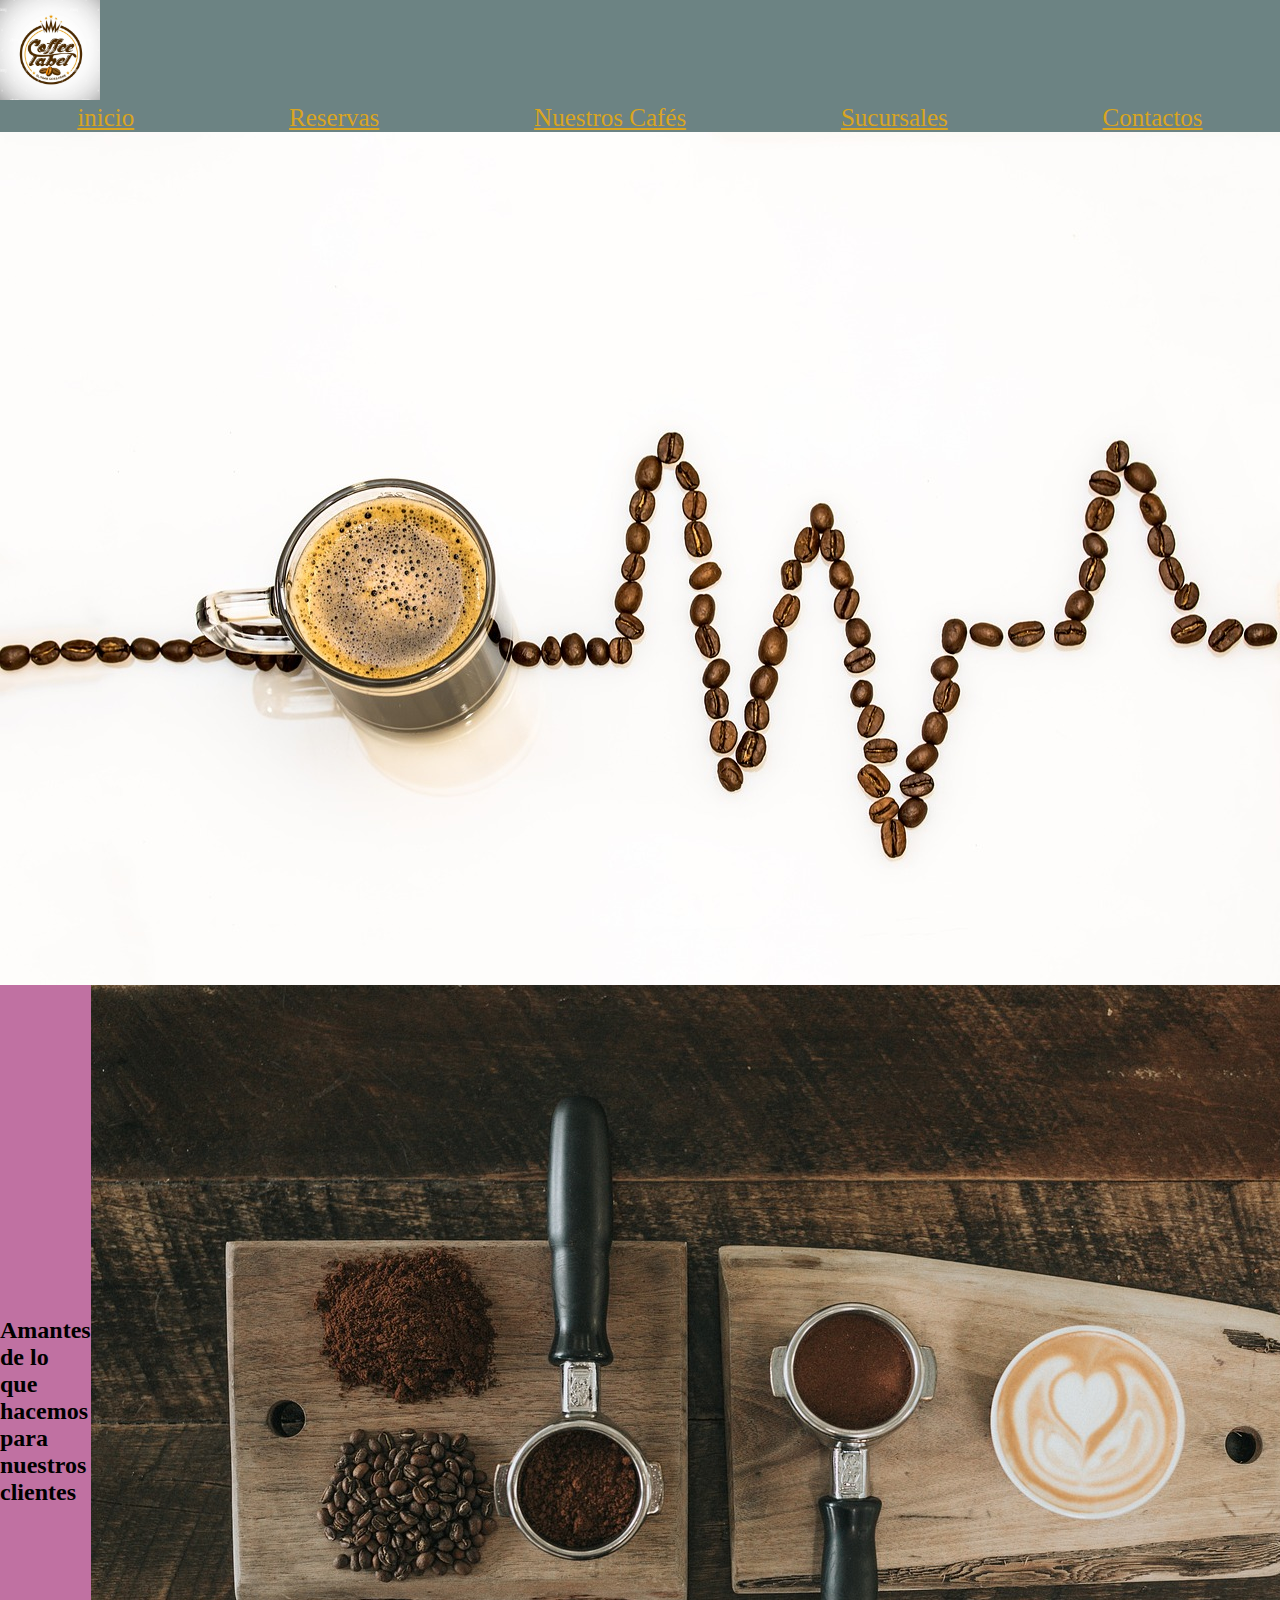
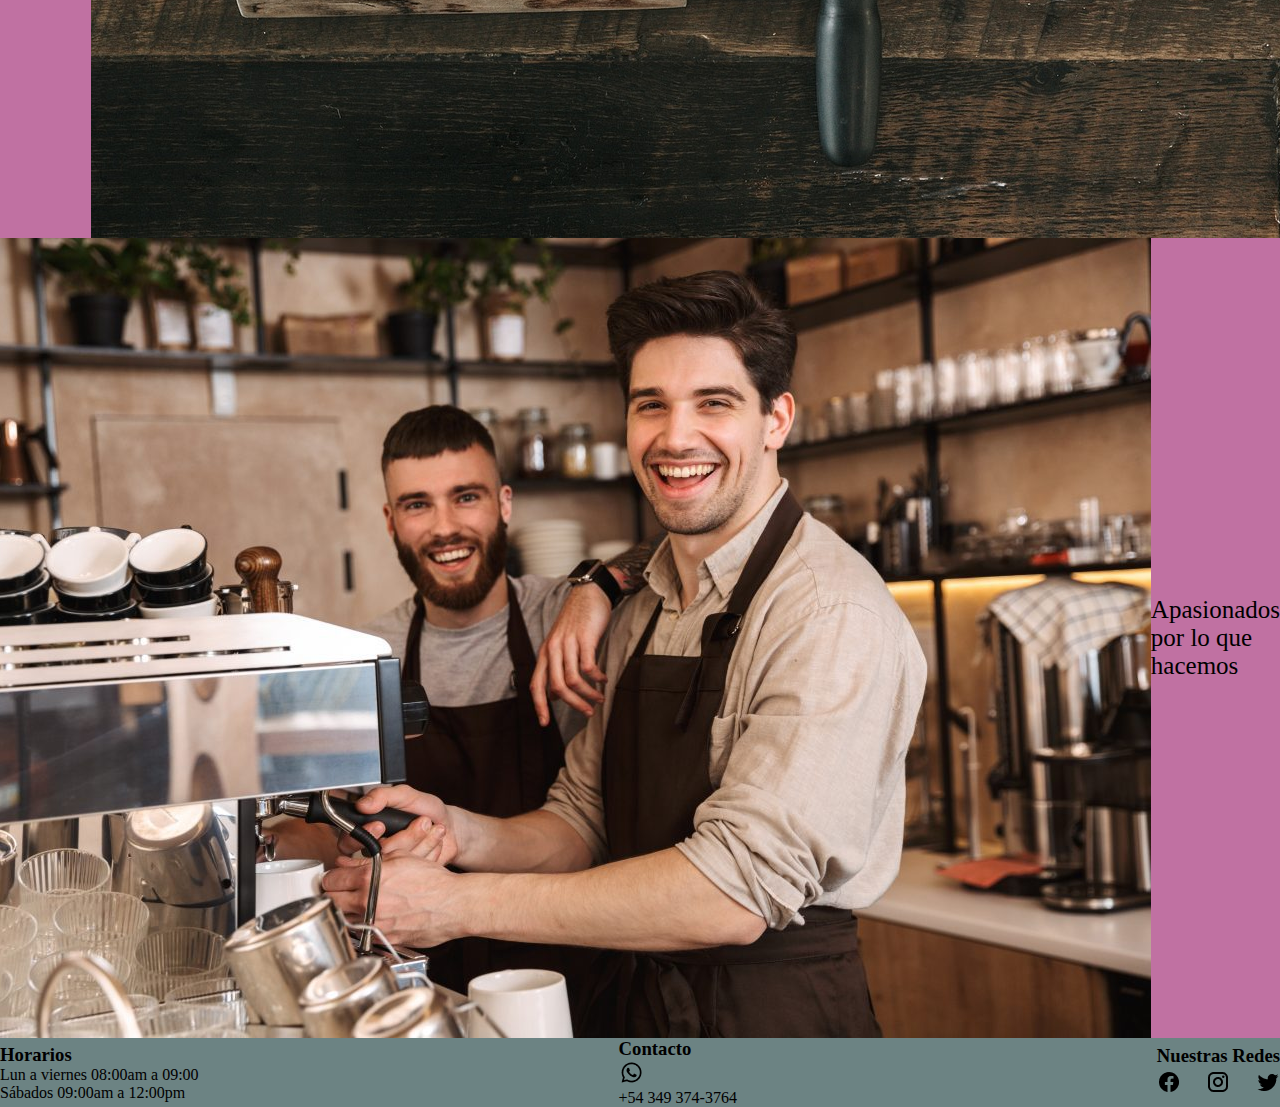
==== index.html @ 88691eef "seg entregagit" ====
<!DOCTYPE html>
<html lang="en">
<head>
    <meta charset="UTF-8">
    <meta http-equiv="X-UA-Compatible" content="IE=edge">
    <meta name="viewport" content="width=device-width, initial-scale=1.0">
    <title>inicio</title>
    <link rel="stylesheet" href="./css/style.css">
</head>
<body class="body_index">
    <!-- Encabezado -->
    <header class="encabezado-index">
        <img src="./assets/vector-logo-de-cafe-etiqueta-creativas-para-un-negocio-del-cafe-ehbxm4.jpg " alt="" class="img-index">
        <nav id="navbar">
            <ul class="list-indx">
                <li>
                    <a href="./index.html">inicio</a>
                </li>
                <li>
                    <a href="./pages/Reservas.html">Reservas</a>
                </li>
                <li>
                    <a href="./pages/Nuestros-Cafés.html">Nuestros Cafés</a>
                </li>
                <li>
                    <a href="./pages/Sucursal.html">Sucursales</a>
                </li>
                <li>
                    <a href="./pages/Contactos.html">Contactos</a>
                </li>
            </ul>
        </nav>
    </header>
    <!-- Contenido central -->
    <main class="main-index">
    <h1 class="h1_index">
        Bienvenidos al mundo del café
    </h1>
<img src="./assets/coffee-cup-g10022c1b5_1280.jpg" alt="" class="img-main">
    </main>
    <section class="section-indx">
    <h2 class="h2-index">Amantes de lo que hacemos para nuestros clientes</h2>
    <img src="./assets/coffee-gb910ad54b_1280.jpg" alt="">
    </section>
    <section class="sect-index">
        <p class="p-index">
            Apasionados por lo que hacemos
        </p>
        <img src="./assets/Barista-1200x800.jpg" alt="">
    </section>
    <!-- Pie de pagina -->
    <footer class="pie_footer">
            <div>
                <h3>Horarios</h3>
                <p>Lun a viernes 08:00am a 09:00</p>
                <p>Sábados 09:00am a 12:00pm</p>
            </div>
            <div>
                <h3>Contacto</h3>
                <ul class="wsp-footer">
                    <li>
                        <a href="https://api.whatsapp.com/send/?phone=5491130885830" target="_blank"><img src="./assets/whatsapp.png" alt="IconoWhats'App"></a>
                    </li>
                </ul>
                <p>+54 349 374-3764</p>                      
                    </div>
            <div>
                <h3>Nuestras Redes</h3>
                <ul class="list-footer">
                    <li>
                    <a href="https://www.facebook.com/" target="_blank"><img src="./assets/facebook.png" alt=""></a>
                    </li>
                    <li>
                    <a href="https://www.instagram.com/" target="_blank"><img src="./assets/instagram.png" alt="icono instagram"></a>
                    </li> 
                    <li>
                        <a href="https://twitter.com/" target="_blank"><img src="./assets/twitter.png" alt="icono twitter"></a>
                    </li>
                </ul>
            </div>
    </footer>
</body>
</html>
---- css/style.css ----
/*Pie pagina index*/
*{
    margin: 0;
    padding: 0;
}
.encabezado-index{
    background-color: rgb(108, 131, 131);
}
.img-index{
width: 100px;
height: 100px;
}
#navbar ul li a{
    
    list-style-type: none;
    display: inline-block;
    color: goldenrod;
}
/*pie pag footer index*/
.pie_footer
{
    background-color: rgb(108, 131, 131);

}
.h1_index{
font-family: cursive; 
font-style: inherit;
grid-area: h1indx;


}
.h2-index{
    font-family: cursive; 
    font-style: inherit;    
}
/*boody */
.body_index{
    background-color: rgb(192, 113, 162);
}
.p-index{
    font-family: cursive; 
    font-style: inherit;
    font-size: 25px;   
}


/*encabezado contactos*/
.encabezado-contactos{
    background-color: rgb(108, 131, 131);
}

/*Logo Contactos*/
.img-contactos{
    width: 100px;
height: 100px;
}

/*body contacto*/
.body-contacto{
    background-image: url(../assets/Rectangle\ 29.png);
    background-repeat: no-repeat;
    background-position: center center;
    background-size: cover;
}
/*main contacto*/

/**.main-contactos{
    width: 50px ;
    height: 50px;
    background-position: center center;
}

/*nav contacto*/
.navbar-contacto ul li a{
list-style-type: none;
    display: inline-block;
    color: goldenrod;
}

/*pie pagina contactos*/
.pie-contactos{
    background-color: rgb(108, 131, 131);
}

/*encabezado nuestros cafes*/
.encabezado-cafes{
    background-color: rgb(108, 131, 131);
}

/*Logo Cafe*/
.img-cafe{
    width: 100px;
height: 100px;
}

/*nav cafe*/
.navbar-cafe ul li a{
    list-style-type: none;
    display: inline-block;
    color: goldenrod;
}

/*pie pag nuestros cafes*/
.pie-cafe{
    background-color: rgb(108, 131, 131);
}

/*encabezado reservas*/
.encabezado-reservas{
    background-color: rgb(108, 131, 131);
}

/*Logo Reservas*/
.img-reservas{
    width: 100px;
height: 100px;
}

/*nav reservas*/
.navbar-reservas ul li a{
    list-style-type: none;
    display: inline-block;
    color: goldenrod;
}

/*pie de pagina reservas*/
.pie-reservas{
    background-color: rgb(108, 131, 131);
}

/*encabezado sucursal*/
.encabezado-sucursal{
    background-color: rgb(108, 131, 131);
}

/*Logo Sucursal*/
.img-sucursal{
    width: 100px;
height: 100px;
}

/*nav sucursal*/
.navbar-sucursal ul li a{
    list-style-type: none;
    display: inline-block;
    color: goldenrod;
}

/*pie de pagina sucursal*/
.pie-sucursal{
    background-color: rgb(108, 131, 131);
}
/*index*/
.list-indx{
    display: flex;
    flex-direction: row;
    align-items: center;
    justify-content: space-around;
    height: 50%;
    font-size: 25px;
    list-style: none;
    
}
.pie_footer{
    display: flex;
    flex-direction: row;
    align-items: center;
    justify-content: space-between;
    height: 50%;
    font-size: 40px
    list-style:none;
}
.list-footer{
    display: flex;
    flex-direction: row;
    justify-content: space-between;
    list-style:none;
    font-size: 30px;
}
.wsp-footer{
    list-style:none;
    justify-content:center;
}
.img-main{
    grid-area: img-indx;
}
.main-index{
    display: grid;
    grid-template-areas: 
    img-indx h1indx h1indx img-indx
    
}
.section-indx{
    display: flex;
    flex-direction: row;
    align-items: center;
}
.sect-index{
    display: flex;
    flex-direction: row-reverse;
    align-items: center;
    justify-content: space-between;
    
}
@media (max-width:576px){
    .section-indx{
        flex-direction: column;
    }
    .sect-index{
        flex-direction: column;
    }
    .main-index{
        display: flex;
        flex-direction: column;
    }
    .navbar{
        display: grid;
        grid-template-columns: 1fr 1fr 1fr 1fr;
    }

}

/*nuestros-cafes.html*/

.list-cafes{
    display: flex;
    flex-direction: row;
    align-items: center;
    justify-content: space-around;
    height: 50%;
    font-size: 35px;
    list-style: none;
}
.img-coffe{
    grid-row: 2;
    width: 100%;
    height: 50%;
}
.h1-cof{
    grid-row: 1;
    text-align: center;
}
.main-caffe{
    display: grid;
    grid-template-rows: auto 1fr;
    gap: 10px;
}
.sect-cof{
    display: flex;
    flex-direction: row;
    align-items: center;
    justify-content: space-around;
    height: 50%;
    font-size: 25px;
    list-style: none;
}
.div-cof_sec ul{
background-color: bisque;
width: 95%;
height: 75%;
list-style: none;
font-size: 40px;
}
.sect-coff{
    display: flex;
    flex-direction:row-reverse;
    align-items: center;
    justify-content: space-around;
    height: 50%;
    font-size: 25px;
    list-style: none;
}
.div-coff ul{
    background-color: bisque;
    width: 95%;
    height: 75%;
    list-style: none;
    font-size: 40px;
}
.pie-cafe {
    display: flex;
    flex-direction: row;
    align-items: center;
    justify-content: space-between;
    height: 150px;
    font-size: 90px
    list-style:none;
}
.list-cof{
    display: flex;
    flex-direction: row;
    justify-content: space-between;
    list-style:none;
    font-size: 45px;
}
.wsp-cof{
    list-style:none;
    justify-content:center;
}
@media ( max-width:576px){
    .list-cafes{
        font-size: 80%;
        justify-content: space-between;
        align-items: center;
    }
    .main-caffe{
        display: flex;
        flex-direction: column;
    }
    .sect-cof{
        display: flex;
        flex-direction: column;
    }
    .sect-coff{
        display: flex;
        flex-direction: column;
    }
    .pie-cafe{
        width: 100%;
    }
}
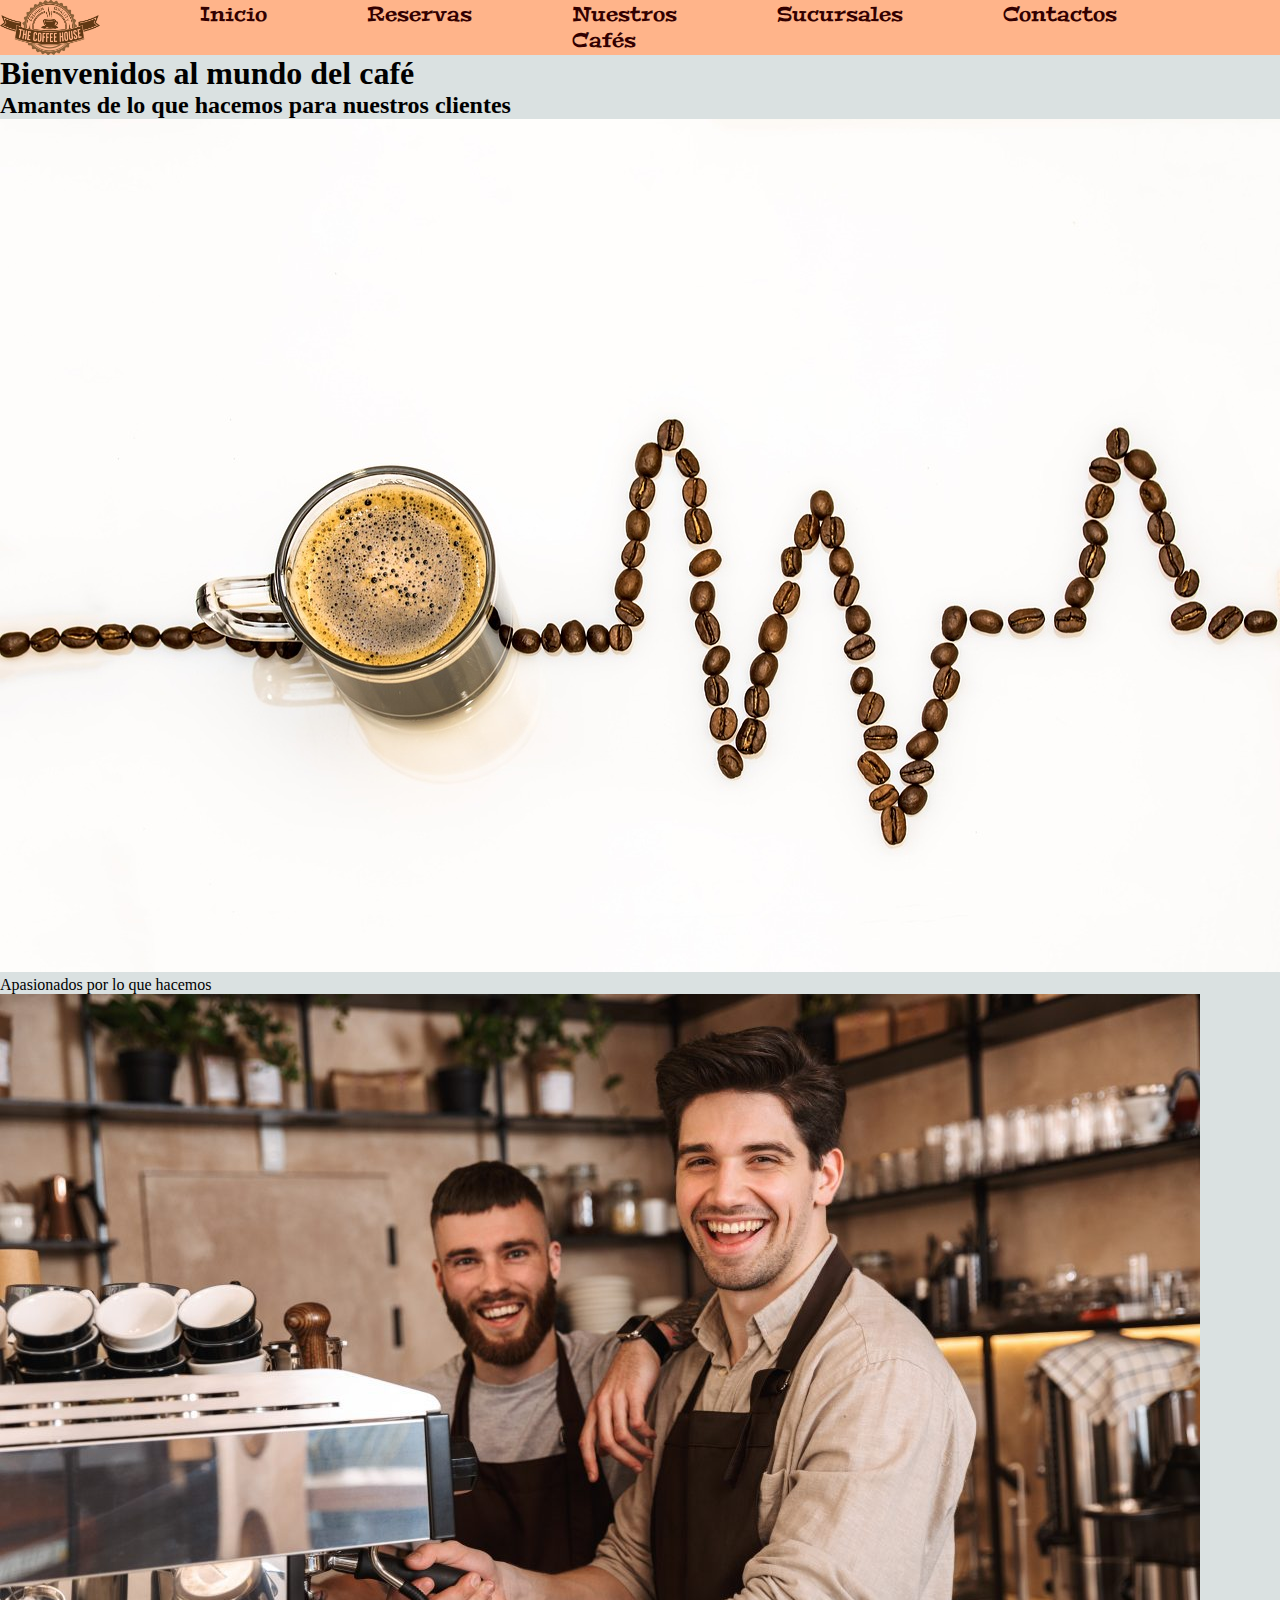
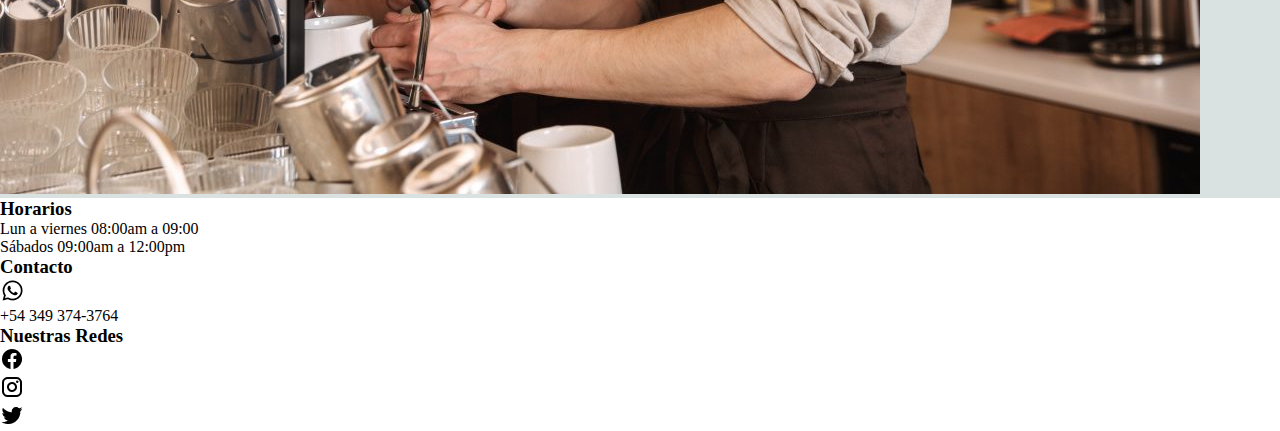
==== commit f4329fa0: "Nuevos cambios para seg entrega." ====
--- a/index.html
+++ b/index.html
@@ -6,15 +6,18 @@
     <meta name="viewport" content="width=device-width, initial-scale=1.0">
     <title>inicio</title>
     <link rel="stylesheet" href="./css/style.css">
+    <link rel="preconnect" href="https://fonts.googleapis.com">
+<link rel="preconnect" href="https://fonts.gstatic.com" crossorigin>
+<link href="https://fonts.googleapis.com/css2?family=Peralta&display=swap" rel="stylesheet">
 </head>
 <body class="body_index">
     <!-- Encabezado -->
     <header class="encabezado-index">
-        <img src="./assets/vector-logo-de-cafe-etiqueta-creativas-para-un-negocio-del-cafe-ehbxm4.jpg " alt="" class="img-index">
-        <nav id="navbar">
+        <img src="./assets/logo.png" alt="logo" class="img-index">
+        <nav class="navbar">
             <ul class="list-indx">
                 <li>
-                    <a href="./index.html">inicio</a>
+                    <a href="./index.html">Inicio</a>
                 </li>
                 <li>
                     <a href="./pages/Reservas.html">Reservas</a>
@@ -36,18 +39,15 @@
     <h1 class="h1_index">
         Bienvenidos al mundo del café
     </h1>
-<img src="./assets/coffee-cup-g10022c1b5_1280.jpg" alt="" class="img-main">
+
+    <section class="section-indx">
+        <h2 class="h2-index">Amantes de lo que hacemos para nuestros clientes</h2>
+        <img src="./assets/imgindex.jpg" alt="" class="img-main">
+        <p>Apasionados por lo que hacemos</p>
+        <img src="./assets/Baristaindex.jpg" alt="imagen index">
+    </section>
     </main>
-    <section class="section-indx">
-    <h2 class="h2-index">Amantes de lo que hacemos para nuestros clientes</h2>
-    <img src="./assets/coffee-gb910ad54b_1280.jpg" alt="">
-    </section>
-    <section class="sect-index">
-        <p class="p-index">
-            Apasionados por lo que hacemos
-        </p>
-        <img src="./assets/Barista-1200x800.jpg" alt="">
-    </section>
+    
     <!-- Pie de pagina -->
     <footer class="pie_footer">
             <div>
@@ -79,5 +79,6 @@
                 </ul>
             </div>
     </footer>
+    <script src="./main.js"></script>
 </body>
 </html>--- a/css/style.css
+++ b/css/style.css
@@ -1,324 +1,63 @@
-/*Pie pagina index*/
+/* Generales */
 *{
     margin: 0;
     padding: 0;
 }
+
+/* Generales-final */
+
+
+
+
+/* Header */
 .encabezado-index{
-    background-color: rgb(108, 131, 131);
+    background-color: #ffb48a;
+    display: flex;
+    flex-direction:row ;
+    justify-content: space-between;
+    align-items: center;
+}
+.navbar{
+    margin-right:20%;
+}
+.list-indx{
+    font-family: 'Peralta', serif;
+    display: flex;
+    flex-direction: row;
+    
 }
 .img-index{
-width: 100px;
-height: 100px;
+    width: 100px;
 }
-#navbar ul li a{
-    
-    list-style-type: none;
-    display: inline-block;
-    color: goldenrod;
+.navbar ul li{
+    list-style: none;
+    padding-left: 100px;
 }
-/*pie pag footer index*/
-.pie_footer
-{
-    background-color: rgb(108, 131, 131);
+.navbar ul li a{
+    text-decoration: none;
+    color:#320000;
+    font-size: 20px;
+}
 
-}
-.h1_index{
-font-family: cursive; 
-font-style: inherit;
-grid-area: h1indx;
+/* Header-final */
 
 
-}
-.h2-index{
-    font-family: cursive; 
-    font-style: inherit;    
-}
-/*boody */
-.body_index{
-    background-color: rgb(192, 113, 162);
-}
-.p-index{
-    font-family: cursive; 
-    font-style: inherit;
-    font-size: 25px;   
+
+
+
+
+/* Main-Index */
+.main-index{
+    background-color: rgba(165, 184, 182, 0.417);
 }
 
 
-/*encabezado contactos*/
-.encabezado-contactos{
-    background-color: rgb(108, 131, 131);
-}
-
-/*Logo Contactos*/
-.img-contactos{
-    width: 100px;
-height: 100px;
-}
-
-/*body contacto*/
-.body-contacto{
-    background-image: url(../assets/Rectangle\ 29.png);
-    background-repeat: no-repeat;
-    background-position: center center;
-    background-size: cover;
-}
-/*main contacto*/
-
-/**.main-contactos{
-    width: 50px ;
-    height: 50px;
-    background-position: center center;
-}
-
-/*nav contacto*/
-.navbar-contacto ul li a{
-list-style-type: none;
-    display: inline-block;
-    color: goldenrod;
-}
-
-/*pie pagina contactos*/
-.pie-contactos{
-    background-color: rgb(108, 131, 131);
-}
-
-/*encabezado nuestros cafes*/
-.encabezado-cafes{
-    background-color: rgb(108, 131, 131);
-}
-
-/*Logo Cafe*/
-.img-cafe{
-    width: 100px;
-height: 100px;
-}
-
-/*nav cafe*/
-.navbar-cafe ul li a{
-    list-style-type: none;
-    display: inline-block;
-    color: goldenrod;
-}
-
-/*pie pag nuestros cafes*/
-.pie-cafe{
-    background-color: rgb(108, 131, 131);
-}
-
-/*encabezado reservas*/
-.encabezado-reservas{
-    background-color: rgb(108, 131, 131);
-}
-
-/*Logo Reservas*/
-.img-reservas{
-    width: 100px;
-height: 100px;
-}
-
-/*nav reservas*/
-.navbar-reservas ul li a{
-    list-style-type: none;
-    display: inline-block;
-    color: goldenrod;
-}
-
-/*pie de pagina reservas*/
-.pie-reservas{
-    background-color: rgb(108, 131, 131);
-}
-
-/*encabezado sucursal*/
-.encabezado-sucursal{
-    background-color: rgb(108, 131, 131);
-}
-
-/*Logo Sucursal*/
-.img-sucursal{
-    width: 100px;
-height: 100px;
-}
-
-/*nav sucursal*/
-.navbar-sucursal ul li a{
-    list-style-type: none;
-    display: inline-block;
-    color: goldenrod;
-}
-
-/*pie de pagina sucursal*/
-.pie-sucursal{
-    background-color: rgb(108, 131, 131);
-}
-/*index*/
-.list-indx{
-    display: flex;
-    flex-direction: row;
-    align-items: center;
-    justify-content: space-around;
-    height: 50%;
-    font-size: 25px;
-    list-style: none;
-    
-}
-.pie_footer{
-    display: flex;
-    flex-direction: row;
-    align-items: center;
-    justify-content: space-between;
-    height: 50%;
-    font-size: 40px
-    list-style:none;
-}
-.list-footer{
-    display: flex;
-    flex-direction: row;
-    justify-content: space-between;
-    list-style:none;
-    font-size: 30px;
-}
-.wsp-footer{
-    list-style:none;
-    justify-content:center;
-}
-.img-main{
-    grid-area: img-indx;
-}
-.main-index{
-    display: grid;
-    grid-template-areas: 
-    img-indx h1indx h1indx img-indx
-    
-}
-.section-indx{
-    display: flex;
-    flex-direction: row;
-    align-items: center;
-}
-.sect-index{
-    display: flex;
-    flex-direction: row-reverse;
-    align-items: center;
-    justify-content: space-between;
-    
-}
-@media (max-width:576px){
-    .section-indx{
-        flex-direction: column;
-    }
-    .sect-index{
-        flex-direction: column;
-    }
-    .main-index{
-        display: flex;
-        flex-direction: column;
-    }
-    .navbar{
-        display: grid;
-        grid-template-columns: 1fr 1fr 1fr 1fr;
-    }
-
-}
-
-/*nuestros-cafes.html*/
-
-.list-cafes{
-    display: flex;
-    flex-direction: row;
-    align-items: center;
-    justify-content: space-around;
-    height: 50%;
-    font-size: 35px;
-    list-style: none;
-}
-.img-coffe{
-    grid-row: 2;
-    width: 100%;
-    height: 50%;
-}
-.h1-cof{
-    grid-row: 1;
-    text-align: center;
-}
-.main-caffe{
-    display: grid;
-    grid-template-rows: auto 1fr;
-    gap: 10px;
-}
-.sect-cof{
-    display: flex;
-    flex-direction: row;
-    align-items: center;
-    justify-content: space-around;
-    height: 50%;
-    font-size: 25px;
-    list-style: none;
-}
-.div-cof_sec ul{
-background-color: bisque;
-width: 95%;
-height: 75%;
-list-style: none;
-font-size: 40px;
-}
-.sect-coff{
-    display: flex;
-    flex-direction:row-reverse;
-    align-items: center;
-    justify-content: space-around;
-    height: 50%;
-    font-size: 25px;
-    list-style: none;
-}
-.div-coff ul{
-    background-color: bisque;
-    width: 95%;
-    height: 75%;
-    list-style: none;
-    font-size: 40px;
-}
-.pie-cafe {
-    display: flex;
-    flex-direction: row;
-    align-items: center;
-    justify-content: space-between;
-    height: 150px;
-    font-size: 90px
-    list-style:none;
-}
-.list-cof{
-    display: flex;
-    flex-direction: row;
-    justify-content: space-between;
-    list-style:none;
-    font-size: 45px;
-}
-.wsp-cof{
-    list-style:none;
-    justify-content:center;
-}
-@media ( max-width:576px){
-    .list-cafes{
-        font-size: 80%;
-        justify-content: space-between;
-        align-items: center;
-    }
-    .main-caffe{
-        display: flex;
-        flex-direction: column;
-    }
-    .sect-cof{
-        display: flex;
-        flex-direction: column;
-    }
-    .sect-coff{
-        display: flex;
-        flex-direction: column;
-    }
-    .pie-cafe{
-        width: 100%;
-    }
-}
+/* Main-Index-final */
 
 
 
+
+
+/* Footer */
+
+/* Footer-final */